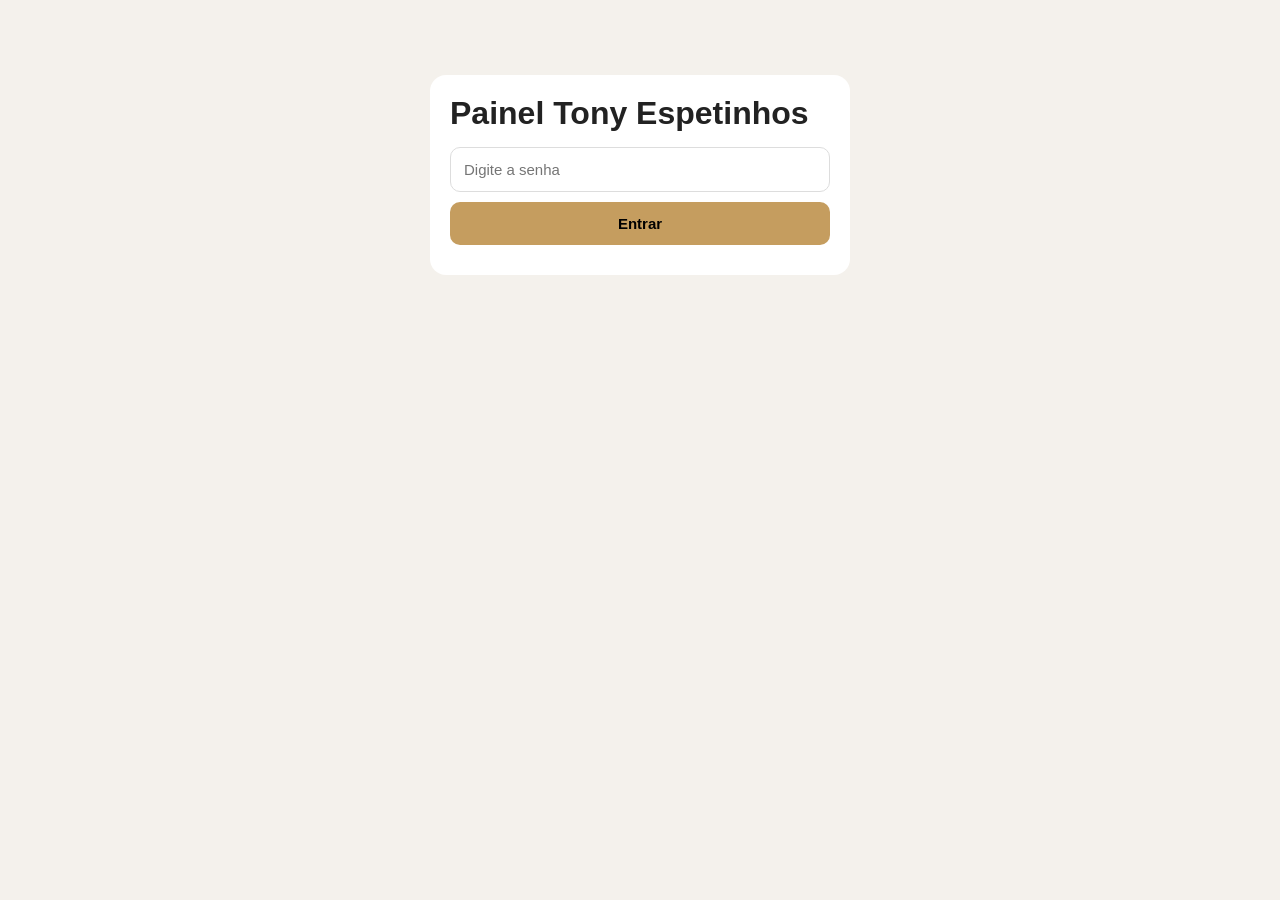
==== painel/index.html @ bedbbb15 "Add files via upload" ====
<!DOCTYPE html>
<html lang="pt-BR">
<head>
  <meta charset="UTF-8">
  <meta name="viewport" content="width=device-width, initial-scale=1.0">
  <title>Painel - Tony Espetinhos</title>
  <link rel="stylesheet" href="painel.css">
</head>
<body>

<div class="login" id="login">
  <h1>Painel Tony Espetinhos</h1>
  <input type="password" id="senha" placeholder="Digite a senha">
  <button onclick="entrar()">Entrar</button>
</div>

<div class="painel" id="painel" style="display:none;">
<header>
  <h1>Produtos</h1>

  <div class="topo-acoes">
    <button onclick="abrirFormulario()">+ Novo</button>
    <button class="cinza" onclick="sair()">Sair</button>
  </div>
</header>

  <div class="formulario" id="formulario" style="display:none;">
    <h2 id="tituloForm">Adicionar produto</h2>

    <input type="hidden" id="produtoId">

    <label>Categoria</label>
    <input type="text" id="categoria" placeholder="Ex: 🔥 Espetos">

    <label>Nome</label>
    <input type="text" id="nome" placeholder="Ex: Boi (Alcatra)">

    <label>Preço</label>
    <input type="number" id="preco" placeholder="Ex: 12" step="0.01">

    <label class="check">
      <input type="checkbox" id="adicionais">
      Permitir adicionais
    </label>

    <button onclick="salvarProduto()">Salvar</button>
    <button class="cinza" onclick="fecharFormulario()">Cancelar</button>
  </div>

  <div id="lista"></div>
</div>

<script src="painel.js"></script>
</body>
</html>
---- painel/painel.css ----
* {
  box-sizing: border-box;
}

body {
  margin: 0;
  font-family: Arial, sans-serif;
  background: #f4f1ec;
  color: #222;
  padding: 15px;
}

h1, h2 {
  margin: 0 0 15px;
}

.login {
  max-width: 420px;
  margin: 60px auto;
  background: #fff;
  padding: 20px;
  border-radius: 16px;
}

.painel {
  max-width: 700px;
  margin: 0 auto;
}

header {
  display: flex;
  justify-content: space-between;
  align-items: center;
  margin-bottom: 18px;
}

header button {
  width: auto;
  padding: 10px 16px;
}

input, button {
  width: 100%;
  padding: 13px;
  margin-bottom: 10px;
  border-radius: 10px;
  border: 1px solid #ddd;
  font-size: 15px;
}

button {
  background: #c59d5f;
  color: #000;
  border: none;
  font-weight: bold;
  cursor: pointer;
}

button:active {
  transform: scale(0.98);
}

.cinza {
  background: #ddd;
}

.formulario {
  background: #fff;
  padding: 15px;
  border-radius: 16px;
  margin-bottom: 18px;
  box-shadow: 0 3px 10px rgba(0,0,0,0.08);
}

label {
  display: block;
  font-size: 13px;
  font-weight: bold;
  margin-bottom: 5px;
}

.check {
  display: flex;
  align-items: center;
  gap: 8px;
  margin: 10px 0 15px;
}

.check input {
  width: auto;
  margin: 0;
}

.card {
  background: #fff;
  padding: 14px;
  border-radius: 14px;
  margin-bottom: 10px;
  box-shadow: 0 2px 8px rgba(0,0,0,0.06);
}

.card-topo {
  display: flex;
  justify-content: space-between;
  gap: 10px;
}

.nome {
  font-weight: bold;
  font-size: 16px;
}

.categoria {
  color: #777;
  font-size: 13px;
  margin-top: 4px;
}

.preco {
  font-weight: bold;
  color: #2ecc71;
  white-space: nowrap;
}

.tag {
  display: inline-block;
  background: #eee;
  padding: 4px 8px;
  border-radius: 20px;
  font-size: 12px;
  margin-top: 8px;
}

.acoes {
  display: flex;
  gap: 8px;
  margin-top: 12px;
}

.acoes button {
  flex: 1;
  font-size: 13px;
  margin-bottom: 0;
}

.remover {
  background: #e74c3c;
  color: #fff;
}

textarea {
  width: 100%;
  min-height: 75px;
  padding: 13px;
  margin-bottom: 10px;
  border-radius: 10px;
  border: 1px solid #ddd;
  font-size: 15px;
  font-family: Arial, sans-serif;
  resize: vertical;
}

.descricao-card {
  margin-top: 6px;
  font-size: 13px;
  color: #666;
  line-height: 1.4;
}

.edicao {
  margin-top: 10px;
  padding-top: 10px;
  border-top: 1px solid #eee;
}

select {
  width: 100%;
  padding: 13px;
  margin-bottom: 10px;
  border-radius: 10px;
  border: 1px solid #ddd;
  font-size: 15px;
  background: #fff;
}

.topo-acoes {
  display: flex;
  gap: 8px;
}

.topo-acoes button {
  width: auto;
}
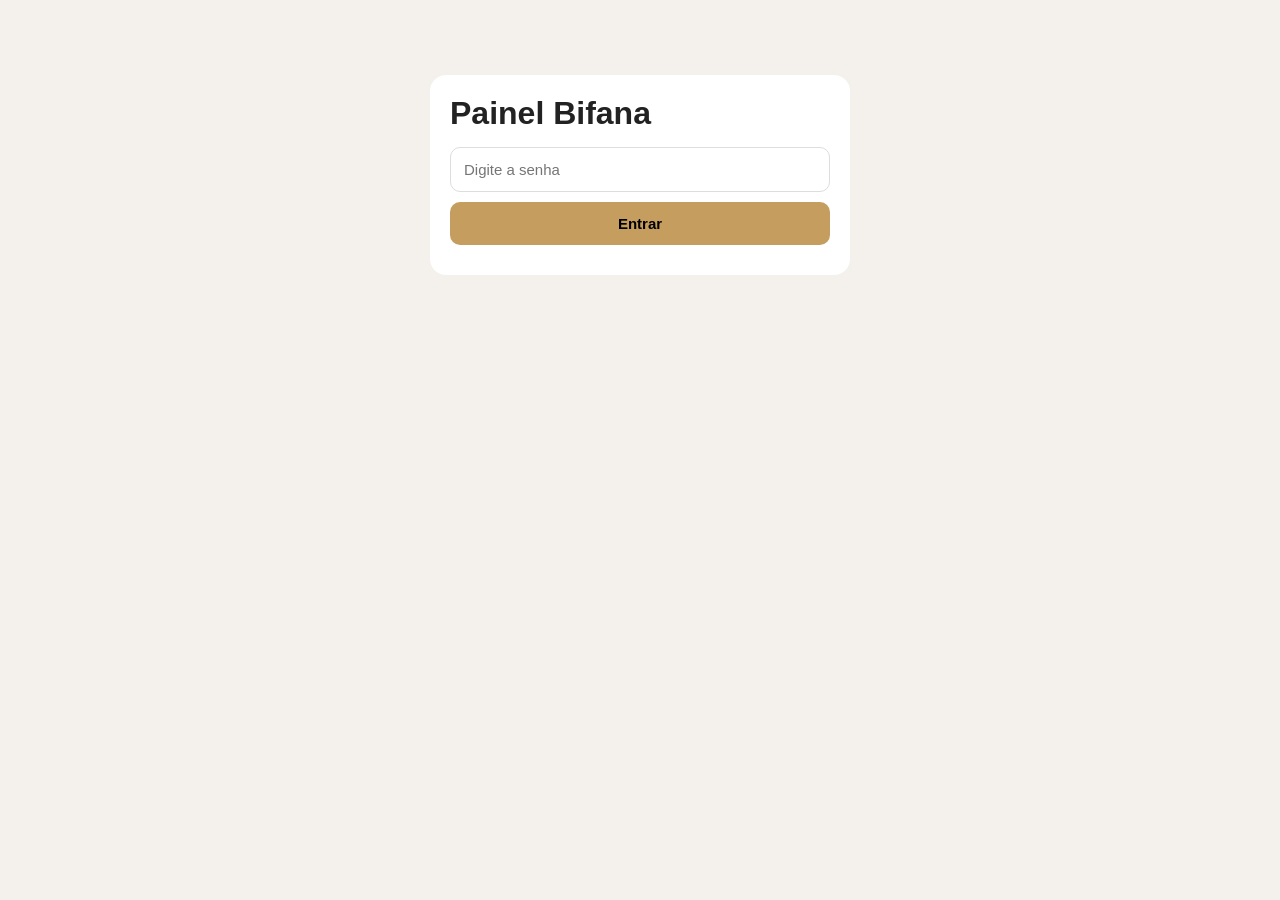
==== commit 6c34d275: "Update index.html" ====
--- a/painel/index.html
+++ b/painel/index.html
@@ -3,13 +3,13 @@
 <head>
   <meta charset="UTF-8">
   <meta name="viewport" content="width=device-width, initial-scale=1.0">
-  <title>Painel - Tony Espetinhos</title>
+  <title>Painel - Bifana</title>
   <link rel="stylesheet" href="painel.css">
 </head>
 <body>
 
 <div class="login" id="login">
-  <h1>Painel Tony Espetinhos</h1>
+  <h1>Painel Bifana</h1>
   <input type="password" id="senha" placeholder="Digite a senha">
   <button onclick="entrar()">Entrar</button>
 </div>
@@ -52,4 +52,4 @@
 
 <script src="painel.js"></script>
 </body>
-</html>+</html>
